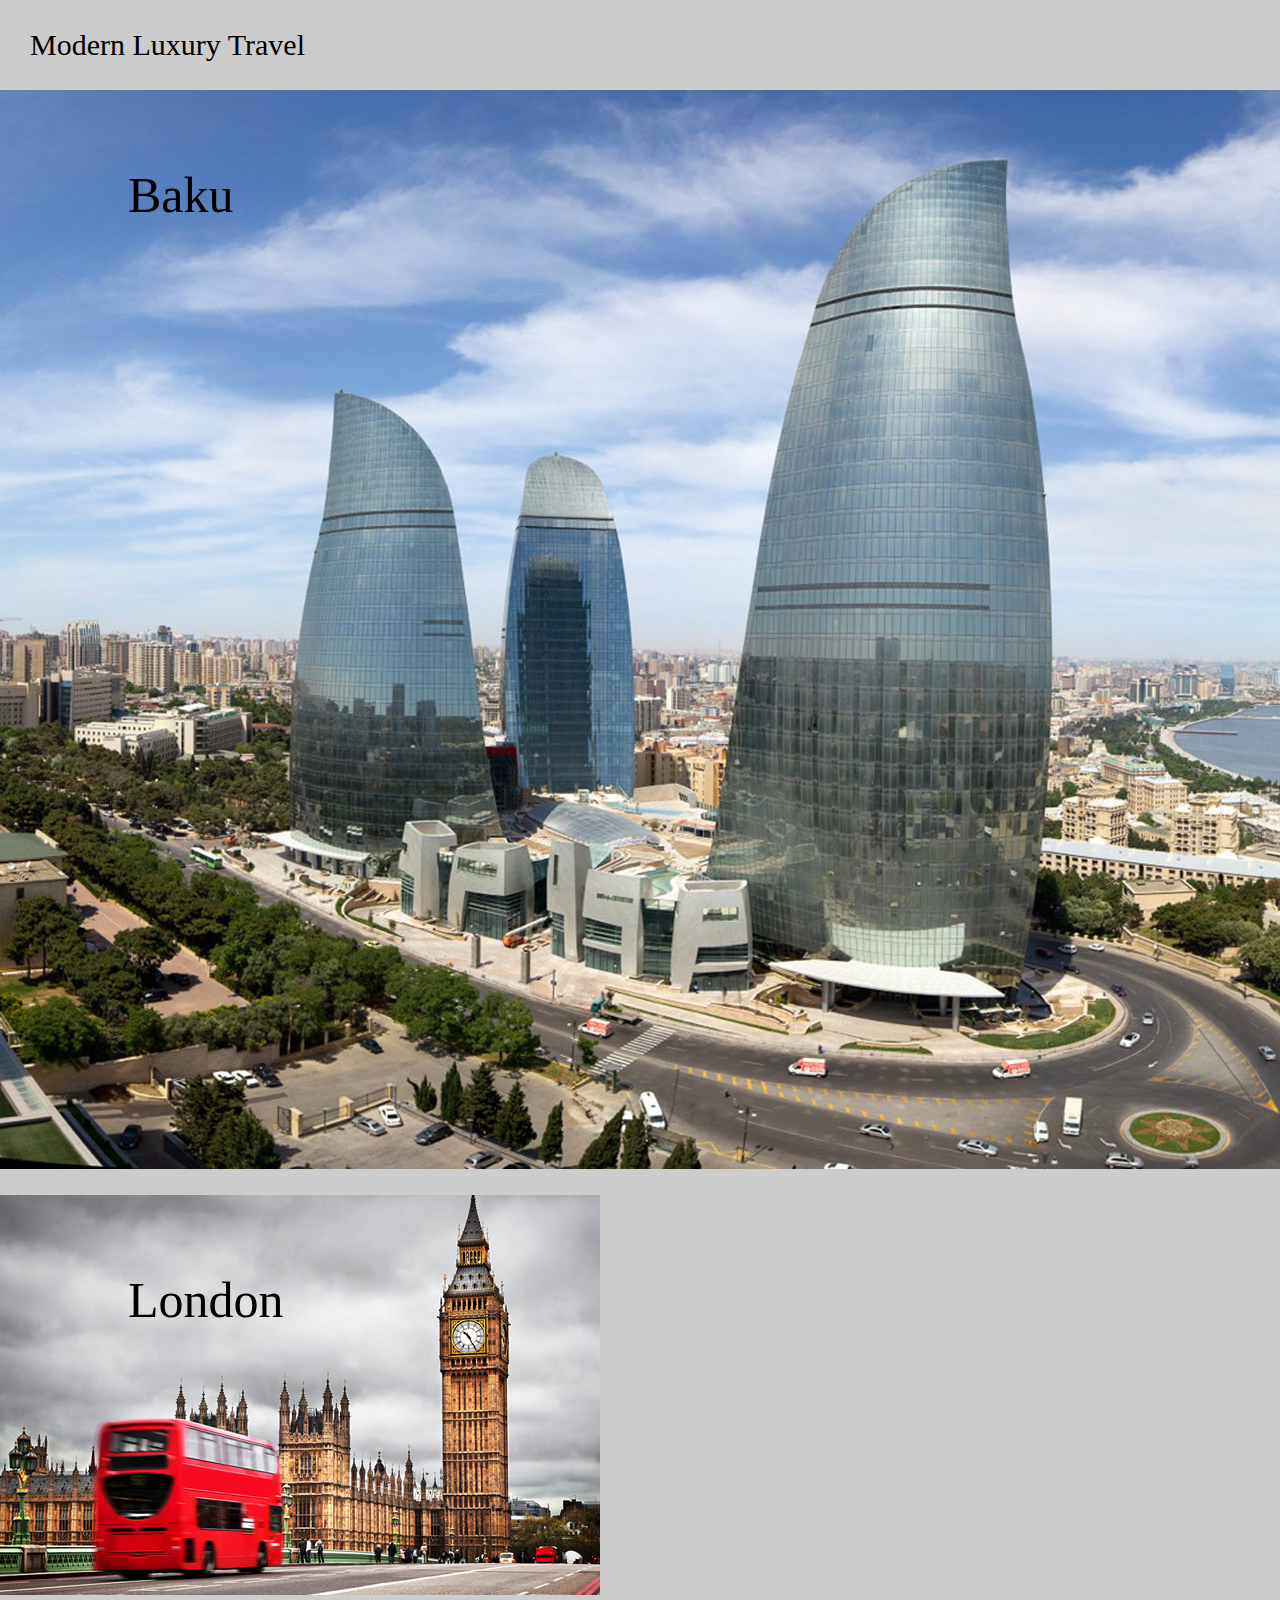
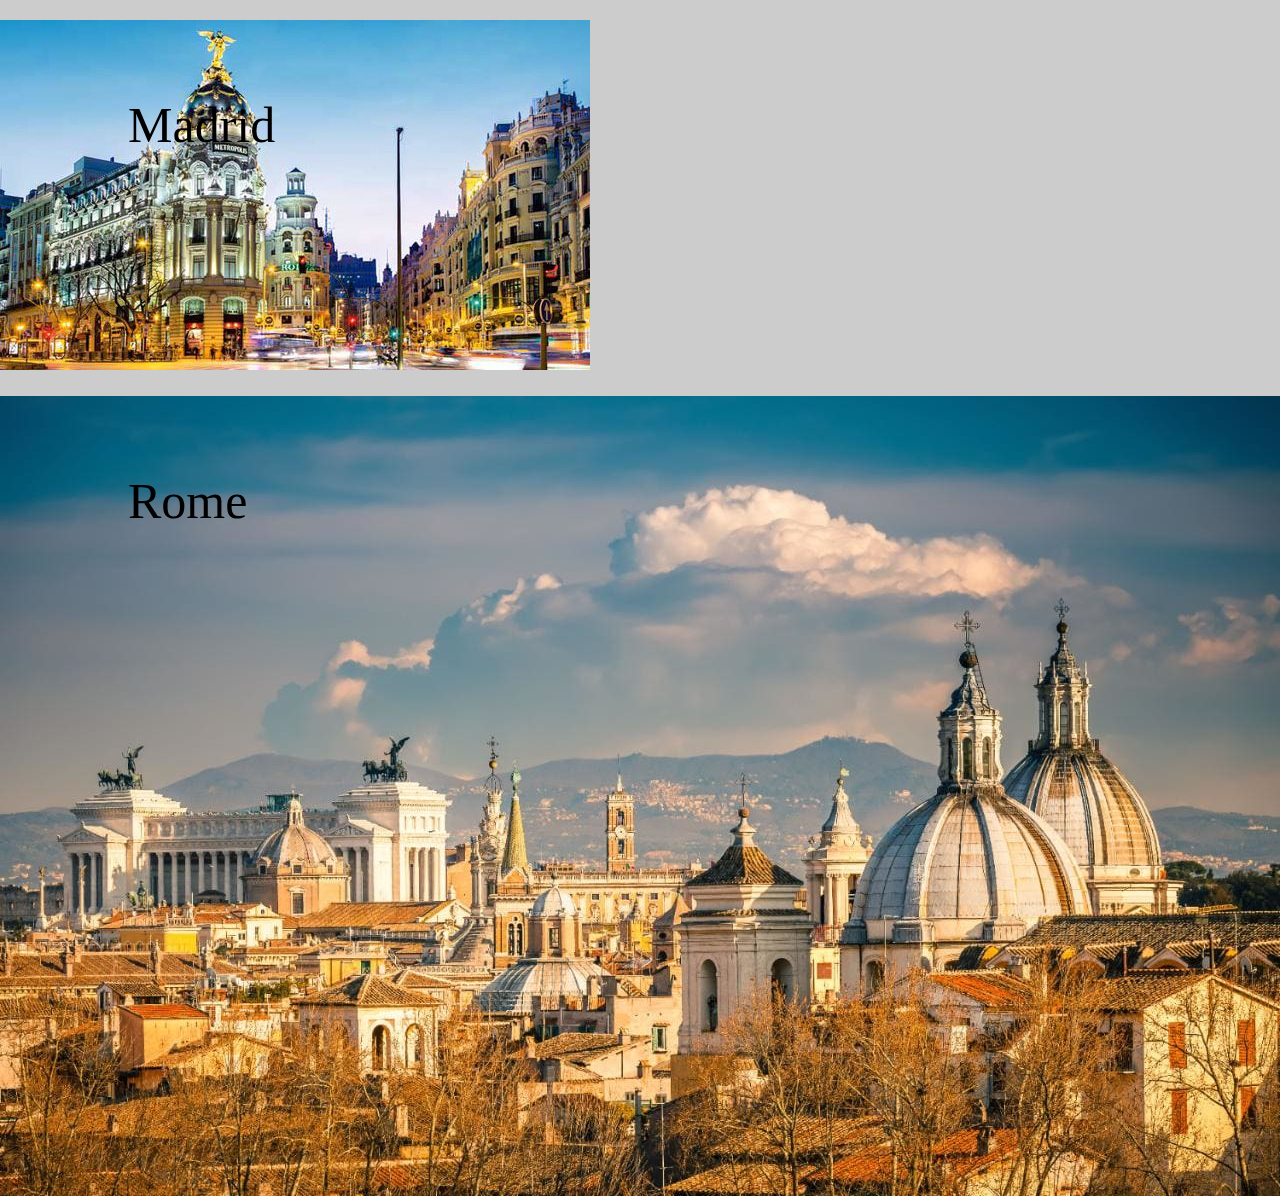
==== css-exercise-four-master/index.html @ 952110d2 "First Commit - CSS Media Queries Checkpoint Submission" ====
<html>

  <head>
    <meta name="viewport" content="width=device-width, initial-scale=1">
    <meta charset="utf-8">
    <title>css exercise four</title>
    <link rel="stylesheet" href="css/reset.css">
    <link rel="stylesheet" href="css/style.css">
  </head>

  <body>

    <section class="container">

      <div class = Title>
        <h3>Modern Luxury Travel</h3>
      </div >

      <div class = baku>
        <img src="images/baku.jpg" alt="" />
        <h1>Baku</h1>
      </div >

      <div class = london>
          <img src="images/london.png" alt="" />
        <h1>London</h1>
      </div>

      <div class = madrid>
          <img src="images/madrid.jpg" alt="" />
        <h1>Madrid</h1>
      </div>

        <div class = rome>
          <img src="images/rome.jpg" alt="" />
        <h1>Rome</h1>
      </div>

    </section>
  </body>


</html>
---- css-exercise-four-master/css/style.css ----
*, *:before, *:after {
  box-sizing: border-box;
}

body {
  background-color: #ccc;

}

.container {
  position: relative;
  display: inline-block;
  margin: 0px auto;
  width: 100%;
}

.title {
  background-color: inherit;
  float: left;
  width: 100%;
  font-size: 30px;
  margin:30px

}

.baku {
  margin-top: 2%;
  width: 100%;
  padding: 0;
  position: relative;
  text-align: center;
}

.london {
  margin-top: 2%;
  width: 100%;
  padding: 0;
  position: relative;
  text-align: center;

}

.madrid {
  margin-top: 2%;
  width: 100%;
  padding: 0;
  position: relative;
  text-align: center;
}

.rome {
  margin-top: 2%;
  width: 100%;
  padding: 0;
  position: relative;
  text-align: center;
}

.img {
  width: 100px
  height: 100px
}

h1 {
  font-size: 50px;
  position: absolute;
  top: 80px;
  left: 128px;

}

div {
  column-count: 1;
}

@media screen and (min-width: 575px){
   div {
      column-count: 2;
  }
}

@media screen and (min-width: 991px){
     div {
        column-count: 4;
    }
}

/*

body {
  background-color: #dadada;
  font-size: 20px;
  display: block;
}

div {
  column-count: 1;
}

.baku {
  height: 100%;
  background-image: url("../images/baku.jpg");
  background-size:contain;
  background-repeat: no-repeat;
  display: inline-block;
  margin: 0,0,0px;
  width: 100%;
}

.text{
  position:absolute;
  top:60px;
  left: 30px;
}

.london {
  height: 100%;
  background-image: url("../images/london.png");
  background-size:contain;
  background-repeat: no-repeat;
  display: inline-block;
  margin: 0,0,0,0px;
  width: 100%;

}




@media screen and (min-width: 575px){
   div {
    margin: 1%;
    width: 48%;
  }
}

@media screen and (min-width: 991px){
     div {
      margin: 1%;
      width: 24%;
    }
}




.container {
  background-color: inherit;
  width: 100%;
  height: 100%;
}

.previewlondontitle {
  position: absolute;
  top: 50px;
  left: 30px;
}

.previewmadridtitle {
  position: absolute;
  top: 50px;
  left: 30px;
}
.previewrometitle {
  position: absolute;
  top: 50px;
  left: 30px;
}



div {
  column-count: 1;
}
*/
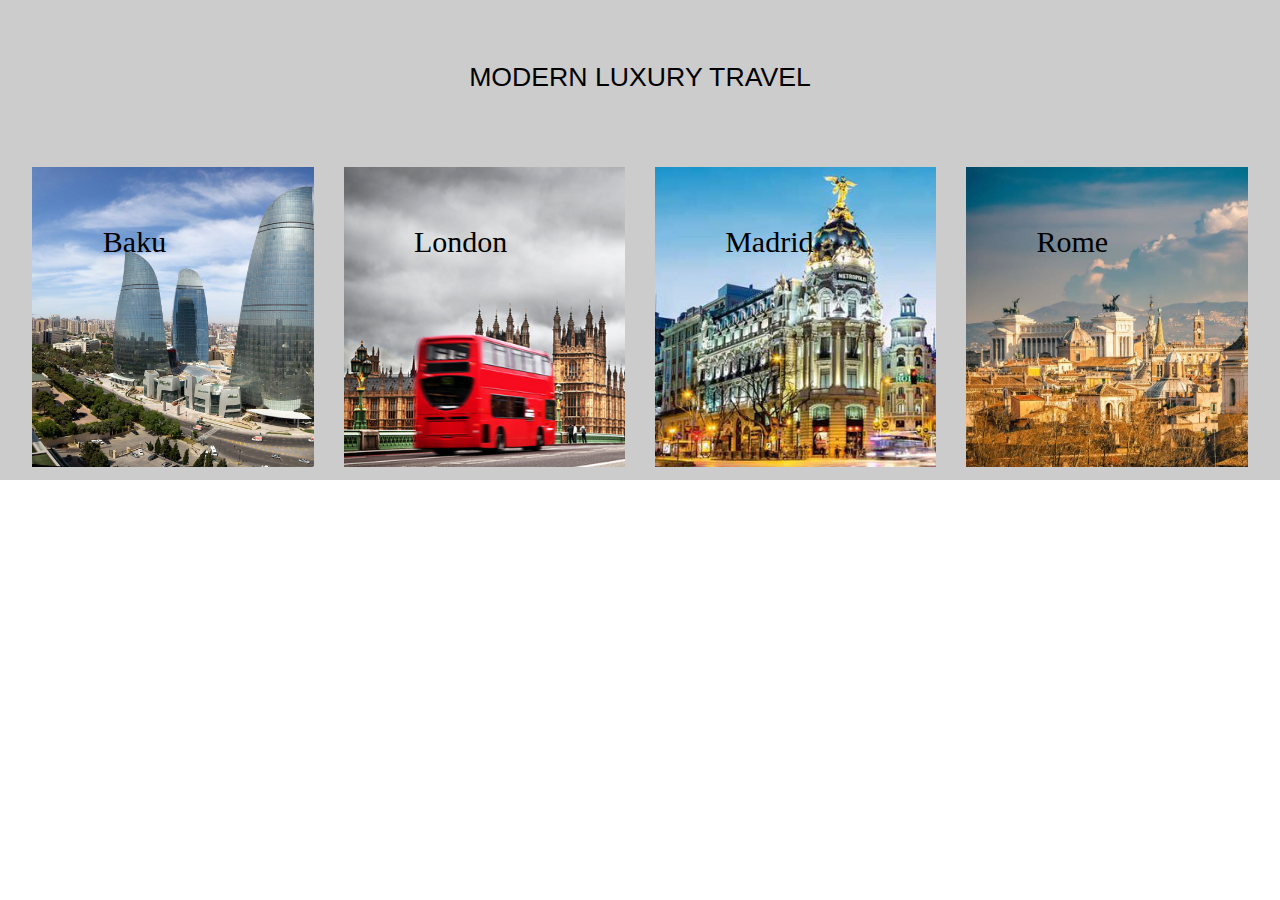
==== commit 885704ac: "Second Commit - CSS Media Queries Checkpoint Submission" ====
--- a/css-exercise-four-master/index.html
+++ b/css-exercise-four-master/index.html
@@ -13,27 +13,27 @@
     <section class="container">
 
       <div class = Title>
-        <h3>Modern Luxury Travel</h3>
+          <h3>MODERN LUXURY TRAVEL</h3>
       </div >
 
       <div class = baku>
-        <img src="images/baku.jpg" alt="" />
         <h1>Baku</h1>
+
       </div >
 
       <div class = london>
-          <img src="images/london.png" alt="" />
         <h1>London</h1>
+
       </div>
 
       <div class = madrid>
-          <img src="images/madrid.jpg" alt="" />
         <h1>Madrid</h1>
+
       </div>
 
         <div class = rome>
-          <img src="images/rome.jpg" alt="" />
         <h1>Rome</h1>
+
       </div>
 
     </section>
--- a/css-exercise-four-master/css/style.css
+++ b/css-exercise-four-master/css/style.css
@@ -1,176 +1,91 @@
-
- *, *:before, *:after {
+*, *:before, *:after {
   box-sizing: border-box;
 }
 
-body {
-  background-color: #ccc;
-
-}
-
 .container {
-  position: relative;
+  margin: 0 auto;
+  width: 100%;
+  background-color: ccc;
   display: inline-block;
-  margin: 0px auto;
-  width: 100%;
-}
-
-.title {
-  background-color: inherit;
-  float: left;
-  width: 100%;
-  font-size: 30px;
-  margin:30px
-
-}
-
-.baku {
-  margin-top: 2%;
-  width: 100%;
-  padding: 0;
-  position: relative;
   text-align: center;
 }
 
-.london {
-  margin-top: 2%;
-  width: 100%;
-  padding: 0;
-  position: relative;
-  text-align: center;
 
-}
-
-.madrid {
-  margin-top: 2%;
-  width: 100%;
-  padding: 0;
-  position: relative;
-  text-align: center;
-}
-
-.rome {
-  margin-top: 2%;
-  width: 100%;
-  padding: 0;
-  position: relative;
-  text-align: center;
-}
-
-.img {
-  width: 100px
-  height: 100px
+.Baku {
+    background-image: url("../images/baku.jpg");
+    height:300px;
+    width: 100%;
+    background-size:cover;
+    text-align: left;
+    background-repeat: no-repeat;
+    margin:2%;
+    display: inline-block;
+    font-family:serif;
 }
 
 h1 {
-  font-size: 50px;
-  position: absolute;
-  top: 80px;
-  left: 128px;
-
+text-indent: 25%;
+line-height: 500%;
+font-size: 30px;
 }
 
-div {
-  column-count: 1;
+.London {
+    background-image: url("../images/london.png");
+    height:300px;
+    width: 100%;
+    background-size:cover;
+    text-align: left;
+    background-repeat: no-repeat;
+    margin:2%;
+    display: inline-block;
+    font-family:serif;
+}
+
+
+.Madrid {
+    background-image: url("../images/madrid.jpg");
+    height:300px;
+    width: 100%;
+    background-size:cover;
+    text-align: left;
+    background-repeat: no-repeat;
+    margin:2%;
+    display: inline-block;
+    font-family:serif;
+}
+
+
+.Rome {
+    background-image: url("../images/rome.jpg");
+    height: 300px;
+    width: 100%;
+    background-size:cover;
+    text-align: left;
+    background-repeat: no-repeat;
+    margin:2%;
+    display:inline-block;
+    font-family:serif;
+}
+
+
+.Title {
+  font-size: 20pt;
+  text-align: center;
+  font-family: sans-serif;
+  text-transform: capitalize;
+  margin:5%
 }
 
 @media screen and (min-width: 575px){
-   div {
-      column-count: 2;
+   .baku, .london, .madrid, .rome {
+    margin: 1%;
+    width: 40%;
+    display: inline-block;
   }
-}
 
 @media screen and (min-width: 991px){
-     div {
-        column-count: 4;
+    .baku, .london, .madrid, .rome {
+    margin: 1%;
+    width: 22%;
+    display: inline-block;
     }
-}
-
-/*
-
-body {
-  background-color: #dadada;
-  font-size: 20px;
-  display: block;
-}
-
-div {
-  column-count: 1;
-}
-
-.baku {
-  height: 100%;
-  background-image: url("../images/baku.jpg");
-  background-size:contain;
-  background-repeat: no-repeat;
-  display: inline-block;
-  margin: 0,0,0px;
-  width: 100%;
-}
-
-.text{
-  position:absolute;
-  top:60px;
-  left: 30px;
-}
-
-.london {
-  height: 100%;
-  background-image: url("../images/london.png");
-  background-size:contain;
-  background-repeat: no-repeat;
-  display: inline-block;
-  margin: 0,0,0,0px;
-  width: 100%;
-
-}
-
-
-
-
-@media screen and (min-width: 575px){
-   div {
-    margin: 1%;
-    width: 48%;
-  }
-}
-
-@media screen and (min-width: 991px){
-     div {
-      margin: 1%;
-      width: 24%;
-    }
-}
-
-
-
-
-.container {
-  background-color: inherit;
-  width: 100%;
-  height: 100%;
-}
-
-.previewlondontitle {
-  position: absolute;
-  top: 50px;
-  left: 30px;
-}
-
-.previewmadridtitle {
-  position: absolute;
-  top: 50px;
-  left: 30px;
-}
-.previewrometitle {
-  position: absolute;
-  top: 50px;
-  left: 30px;
-}
-
-
-
-div {
-  column-count: 1;
-}
-*/
